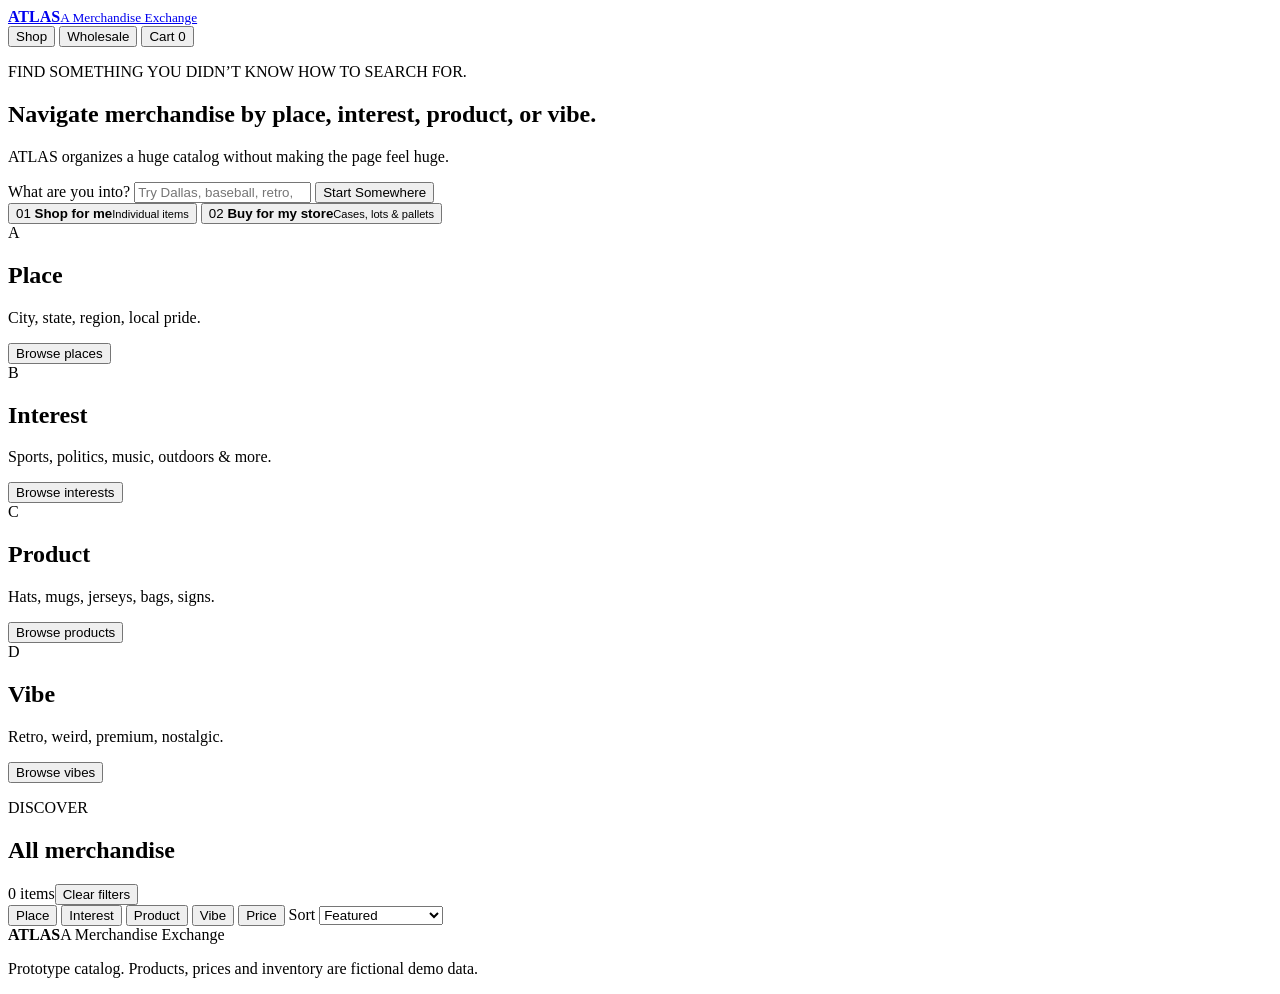
==== index.html @ 77f2f024 "Build ATLAS merchandise exchange prototype" ====
<!doctype html>
<html lang="en">
<head>
  <meta charset="utf-8">
  <meta name="viewport" content="width=device-width, initial-scale=1">
  <meta name="theme-color" content="#f4f0e8">
  <meta name="description" content="ATLAS — A Merchandise Exchange. Discover merchandise by place, interest, product, vibe, and wholesale lot.">
  <title>ATLAS — A Merchandise Exchange</title>
  <link rel="stylesheet" href="styles.css">
  <script src="script.js" defer></script>
</head>
<body>
  <div class="site-shell">
    <header class="topbar">
      <a class="brand" href="#top" aria-label="ATLAS home">
        <span class="brand-mark" aria-hidden="true"><i></i><i></i><i></i></span>
        <span class="brand-copy"><strong>ATLAS</strong><small>A Merchandise Exchange</small></span>
      </a>
      <nav class="topnav" aria-label="Primary">
        <button class="nav-link active" data-view="shop">Shop</button>
        <button class="nav-link" data-view="wholesale">Wholesale</button>
        <button class="cart-button" id="cart-button" aria-label="Open demo cart">Cart <span id="cart-count">0</span></button>
      </nav>
    </header>

    <main id="top">
      <section class="hero">
        <div class="hero-copy">
          <p class="kicker">FIND SOMETHING YOU DIDN’T KNOW HOW TO SEARCH FOR.</p>
          <h1>Navigate merchandise by <span>place</span>, <span>interest</span>, <span>product</span>, or <span>vibe</span>.</h1>
          <p class="hero-note">ATLAS organizes a huge catalog without making the page feel huge.</p>
        </div>
        <div class="hero-art" aria-hidden="true">
          <div class="shape shape-red"></div>
          <div class="shape shape-blue"></div>
          <div class="shape shape-yellow"></div>
          <div class="shape shape-black"></div>
        </div>
      </section>

      <section class="search-panel" aria-label="Search merchandise">
        <label class="search-wrap" for="search-input">
          <span class="search-label">What are you into?</span>
          <input id="search-input" type="search" placeholder="Try Dallas, baseball, retro, mugs, politics, gifts…" autocomplete="off">
        </label>
        <button class="primary-button" id="surprise-button" type="button">Start Somewhere</button>
      </section>

      <section class="mode-strip" aria-label="Shopping mode">
        <button class="mode-card active" data-mode="retail">
          <span class="mode-number">01</span>
          <span><strong>Shop for me</strong><small>Individual items</small></span>
        </button>
        <button class="mode-card" data-mode="wholesale">
          <span class="mode-number">02</span>
          <span><strong>Buy for my store</strong><small>Cases, lots & pallets</small></span>
        </button>
      </section>

      <section class="browse-grid" id="browse-grid">
        <article class="browse-card" data-browse="place">
          <span class="browse-code">A</span>
          <h2>Place</h2>
          <p>City, state, region, local pride.</p>
          <button type="button">Browse places</button>
        </article>
        <article class="browse-card" data-browse="interest">
          <span class="browse-code">B</span>
          <h2>Interest</h2>
          <p>Sports, politics, music, outdoors & more.</p>
          <button type="button">Browse interests</button>
        </article>
        <article class="browse-card" data-browse="product">
          <span class="browse-code">C</span>
          <h2>Product</h2>
          <p>Hats, mugs, jerseys, bags, signs.</p>
          <button type="button">Browse products</button>
        </article>
        <article class="browse-card" data-browse="vibe">
          <span class="browse-code">D</span>
          <h2>Vibe</h2>
          <p>Retro, weird, premium, nostalgic.</p>
          <button type="button">Browse vibes</button>
        </article>
      </section>

      <section class="catalog-section" id="catalog-section">
        <div class="catalog-header">
          <div>
            <p class="kicker" id="catalog-kicker">DISCOVER</p>
            <h2 id="catalog-title">All merchandise</h2>
          </div>
          <div class="catalog-meta"><span id="result-count">0 items</span><button id="clear-filters" type="button">Clear filters</button></div>
        </div>

        <div class="filter-shell">
          <div class="active-filter-row" id="active-filters" aria-live="polite"></div>
          <div class="filter-toolbar">
            <button class="filter-button" data-filter-menu="place">Place</button>
            <button class="filter-button" data-filter-menu="interest">Interest</button>
            <button class="filter-button" data-filter-menu="product">Product</button>
            <button class="filter-button" data-filter-menu="vibe">Vibe</button>
            <button class="filter-button" data-filter-menu="price">Price</button>
            <label class="sort-wrap">Sort
              <select id="sort-select">
                <option value="featured">Featured</option>
                <option value="price-low">Price: low to high</option>
                <option value="price-high">Price: high to low</option>
                <option value="name">Name</option>
              </select>
            </label>
          </div>
          <div class="filter-menu" id="filter-menu" hidden></div>
        </div>

        <div class="product-grid" id="product-grid"></div>
        <div class="empty-state" id="empty-state" hidden>
          <div class="empty-shape" aria-hidden="true"></div>
          <h3>No exact match.</h3>
          <p>Remove a filter or try a broader word.</p>
          <button class="primary-button" id="empty-clear" type="button">Show everything</button>
        </div>
      </section>
    </main>

    <footer class="footer">
      <div><strong>ATLAS</strong><span>A Merchandise Exchange</span></div>
      <p>Prototype catalog. Products, prices and inventory are fictional demo data.</p>
    </footer>
  </div>

  <dialog class="product-dialog" id="product-dialog">
    <button class="dialog-close" id="dialog-close" aria-label="Close">×</button>
    <div id="dialog-content"></div>
  </dialog>

  <dialog class="cart-dialog" id="cart-dialog">
    <button class="dialog-close" id="cart-close" aria-label="Close">×</button>
    <div class="cart-content">
      <p class="kicker">DEMO CART</p>
      <h2>Your selected merchandise</h2>
      <div id="cart-items"></div>
      <div class="cart-total"><span>Total</span><strong id="cart-total">$0.00</strong></div>
      <button class="primary-button full" id="checkout-button" type="button">Prototype checkout</button>
      <p class="fine-print">No real payment is collected in this prototype.</p>
    </div>
  </dialog>
</body>
</html>
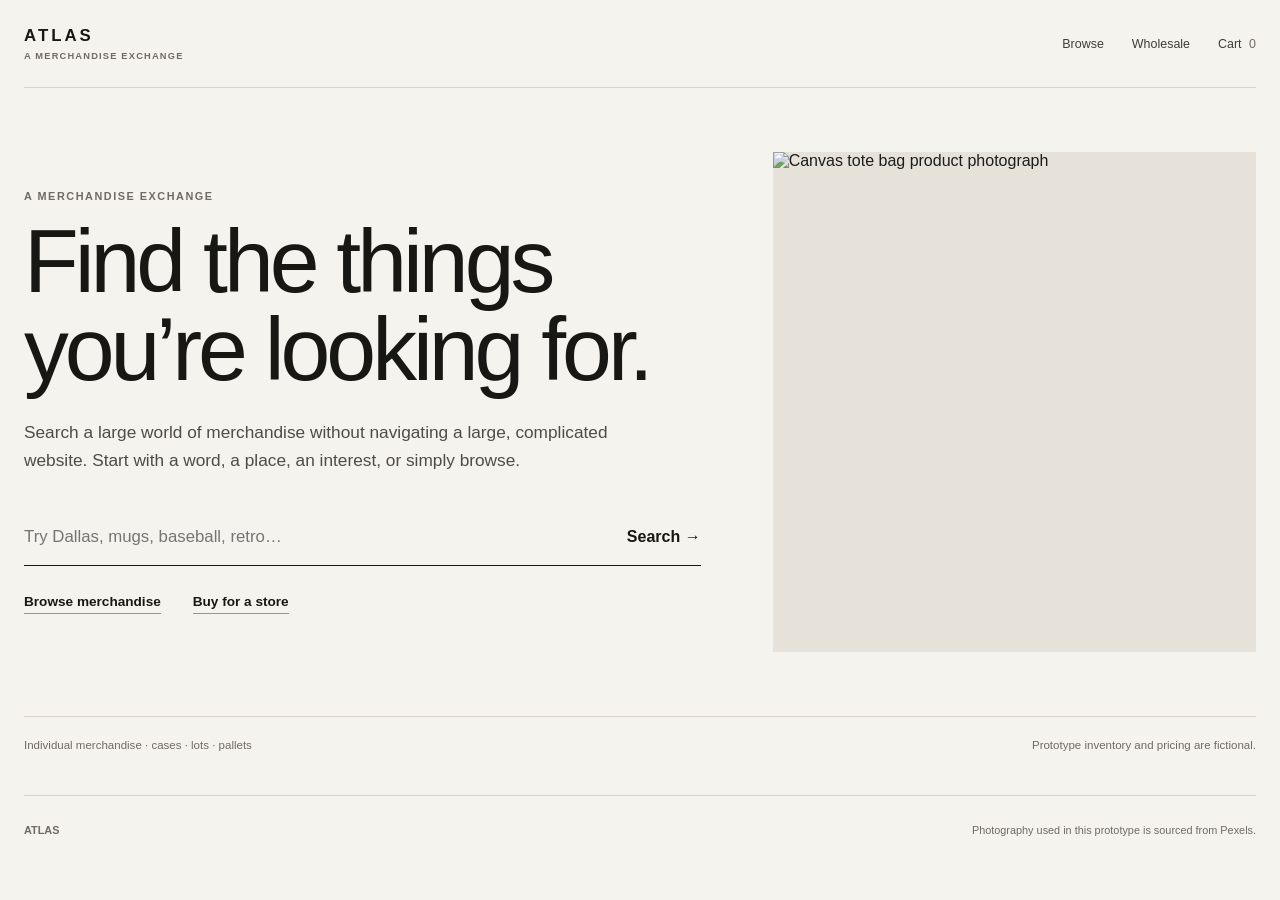
==== commit 77138593: "Redesign ATLAS as refined minimal homepage" ====
--- a/index.html
+++ b/index.html
@@ -3,147 +3,53 @@
 <head>
   <meta charset="utf-8">
   <meta name="viewport" content="width=device-width, initial-scale=1">
-  <meta name="theme-color" content="#f4f0e8">
-  <meta name="description" content="ATLAS — A Merchandise Exchange. Discover merchandise by place, interest, product, vibe, and wholesale lot.">
+  <meta name="theme-color" content="#f5f3ee">
+  <meta name="description" content="ATLAS — A Merchandise Exchange. A simpler way to find merchandise and wholesale inventory.">
   <title>ATLAS — A Merchandise Exchange</title>
-  <link rel="stylesheet" href="styles.css">
-  <script src="script.js" defer></script>
+  <link rel="stylesheet" href="styles-v2.css">
+  <script src="data.js" defer></script>
+  <script src="app-v2.js" defer></script>
 </head>
-<body>
-  <div class="site-shell">
-    <header class="topbar">
-      <a class="brand" href="#top" aria-label="ATLAS home">
-        <span class="brand-mark" aria-hidden="true"><i></i><i></i><i></i></span>
-        <span class="brand-copy"><strong>ATLAS</strong><small>A Merchandise Exchange</small></span>
-      </a>
-      <nav class="topnav" aria-label="Primary">
-        <button class="nav-link active" data-view="shop">Shop</button>
-        <button class="nav-link" data-view="wholesale">Wholesale</button>
-        <button class="cart-button" id="cart-button" aria-label="Open demo cart">Cart <span id="cart-count">0</span></button>
-      </nav>
-    </header>
+<body data-page="home">
+  <header class="site-header">
+    <a class="wordmark" href="index.html">ATLAS <span>A Merchandise Exchange</span></a>
+    <nav class="header-nav" aria-label="Primary">
+      <a href="browse.html">Browse</a>
+      <a href="wholesale.html">Wholesale</a>
+      <button class="cart-link" id="cart-button" type="button">Cart <span id="cart-count">0</span></button>
+    </nav>
+  </header>
 
-    <main id="top">
-      <section class="hero">
-        <div class="hero-copy">
-          <p class="kicker">FIND SOMETHING YOU DIDN’T KNOW HOW TO SEARCH FOR.</p>
-          <h1>Navigate merchandise by <span>place</span>, <span>interest</span>, <span>product</span>, or <span>vibe</span>.</h1>
-          <p class="hero-note">ATLAS organizes a huge catalog without making the page feel huge.</p>
+  <main>
+    <section class="home-hero">
+      <div class="hero-copy">
+        <p class="eyebrow">A Merchandise Exchange</p>
+        <h1>Find the things you’re looking for.</h1>
+        <p>Search a large world of merchandise without navigating a large, complicated website. Start with a word, a place, an interest, or simply browse.</p>
+        <form class="hero-search" id="home-search-form">
+          <input id="home-search" type="search" aria-label="Search ATLAS" placeholder="Try Dallas, mugs, baseball, retro…" autocomplete="off">
+          <button type="submit">Search →</button>
+        </form>
+        <div class="home-actions">
+          <a class="text-link" href="browse.html">Browse merchandise</a>
+          <a class="text-link" href="wholesale.html">Buy for a store</a>
         </div>
-        <div class="hero-art" aria-hidden="true">
-          <div class="shape shape-red"></div>
-          <div class="shape shape-blue"></div>
-          <div class="shape shape-yellow"></div>
-          <div class="shape shape-black"></div>
-        </div>
-      </section>
+      </div>
+      <div class="hero-photo">
+        <img src="https://images.pexels.com/photos/9869067/pexels-photo-9869067.jpeg?auto=compress&dpr=1&h=900&w=900" alt="Canvas tote bag product photograph">
+      </div>
+    </section>
 
-      <section class="search-panel" aria-label="Search merchandise">
-        <label class="search-wrap" for="search-input">
-          <span class="search-label">What are you into?</span>
-          <input id="search-input" type="search" placeholder="Try Dallas, baseball, retro, mugs, politics, gifts…" autocomplete="off">
-        </label>
-        <button class="primary-button" id="surprise-button" type="button">Start Somewhere</button>
-      </section>
+    <div class="home-footnote">
+      <span>Individual merchandise · cases · lots · pallets</span>
+      <span>Prototype inventory and pricing are fictional.</span>
+    </div>
+  </main>
 
-      <section class="mode-strip" aria-label="Shopping mode">
-        <button class="mode-card active" data-mode="retail">
-          <span class="mode-number">01</span>
-          <span><strong>Shop for me</strong><small>Individual items</small></span>
-        </button>
-        <button class="mode-card" data-mode="wholesale">
-          <span class="mode-number">02</span>
-          <span><strong>Buy for my store</strong><small>Cases, lots & pallets</small></span>
-        </button>
-      </section>
-
-      <section class="browse-grid" id="browse-grid">
-        <article class="browse-card" data-browse="place">
-          <span class="browse-code">A</span>
-          <h2>Place</h2>
-          <p>City, state, region, local pride.</p>
-          <button type="button">Browse places</button>
-        </article>
-        <article class="browse-card" data-browse="interest">
-          <span class="browse-code">B</span>
-          <h2>Interest</h2>
-          <p>Sports, politics, music, outdoors & more.</p>
-          <button type="button">Browse interests</button>
-        </article>
-        <article class="browse-card" data-browse="product">
-          <span class="browse-code">C</span>
-          <h2>Product</h2>
-          <p>Hats, mugs, jerseys, bags, signs.</p>
-          <button type="button">Browse products</button>
-        </article>
-        <article class="browse-card" data-browse="vibe">
-          <span class="browse-code">D</span>
-          <h2>Vibe</h2>
-          <p>Retro, weird, premium, nostalgic.</p>
-          <button type="button">Browse vibes</button>
-        </article>
-      </section>
-
-      <section class="catalog-section" id="catalog-section">
-        <div class="catalog-header">
-          <div>
-            <p class="kicker" id="catalog-kicker">DISCOVER</p>
-            <h2 id="catalog-title">All merchandise</h2>
-          </div>
-          <div class="catalog-meta"><span id="result-count">0 items</span><button id="clear-filters" type="button">Clear filters</button></div>
-        </div>
-
-        <div class="filter-shell">
-          <div class="active-filter-row" id="active-filters" aria-live="polite"></div>
-          <div class="filter-toolbar">
-            <button class="filter-button" data-filter-menu="place">Place</button>
-            <button class="filter-button" data-filter-menu="interest">Interest</button>
-            <button class="filter-button" data-filter-menu="product">Product</button>
-            <button class="filter-button" data-filter-menu="vibe">Vibe</button>
-            <button class="filter-button" data-filter-menu="price">Price</button>
-            <label class="sort-wrap">Sort
-              <select id="sort-select">
-                <option value="featured">Featured</option>
-                <option value="price-low">Price: low to high</option>
-                <option value="price-high">Price: high to low</option>
-                <option value="name">Name</option>
-              </select>
-            </label>
-          </div>
-          <div class="filter-menu" id="filter-menu" hidden></div>
-        </div>
-
-        <div class="product-grid" id="product-grid"></div>
-        <div class="empty-state" id="empty-state" hidden>
-          <div class="empty-shape" aria-hidden="true"></div>
-          <h3>No exact match.</h3>
-          <p>Remove a filter or try a broader word.</p>
-          <button class="primary-button" id="empty-clear" type="button">Show everything</button>
-        </div>
-      </section>
-    </main>
-
-    <footer class="footer">
-      <div><strong>ATLAS</strong><span>A Merchandise Exchange</span></div>
-      <p>Prototype catalog. Products, prices and inventory are fictional demo data.</p>
-    </footer>
-  </div>
-
-  <dialog class="product-dialog" id="product-dialog">
-    <button class="dialog-close" id="dialog-close" aria-label="Close">×</button>
-    <div id="dialog-content"></div>
-  </dialog>
+  <footer class="site-footer"><strong>ATLAS</strong><span>Photography used in this prototype is sourced from Pexels.</span></footer>
 
   <dialog class="cart-dialog" id="cart-dialog">
-    <button class="dialog-close" id="cart-close" aria-label="Close">×</button>
-    <div class="cart-content">
-      <p class="kicker">DEMO CART</p>
-      <h2>Your selected merchandise</h2>
-      <div id="cart-items"></div>
-      <div class="cart-total"><span>Total</span><strong id="cart-total">$0.00</strong></div>
-      <button class="primary-button full" id="checkout-button" type="button">Prototype checkout</button>
-      <p class="fine-print">No real payment is collected in this prototype.</p>
-    </div>
+    <div class="dialog-inner"><div class="dialog-head"><h2>Your demo cart</h2><button class="dialog-close" id="cart-close" type="button">Close</button></div><div id="cart-items"></div><div class="cart-total"><span>Total</span><strong id="cart-total">$0.00</strong></div><button class="button dark wide" id="checkout-button" type="button">Prototype checkout</button></div>
   </dialog>
 </body>
-</html>+</html>
--- a/styles-v2.css
+++ b/styles-v2.css
@@ -0,0 +1,108 @@
+:root{
+  --paper:#f5f3ee;
+  --surface:#fbfaf7;
+  --ink:#171714;
+  --muted:#6e6b64;
+  --line:#d8d4cb;
+  --accent:#6f7565;
+  --accent-soft:#e4e6df;
+  --max:1240px;
+  font-family:"Helvetica Neue",Helvetica,Arial,sans-serif;
+  color:var(--ink);
+  background:var(--paper);
+  font-synthesis:none;
+}
+*{box-sizing:border-box}
+html{scroll-behavior:smooth}
+body{margin:0;background:var(--paper);color:var(--ink);min-height:100vh}
+a{color:inherit}
+button,input,select{font:inherit;color:inherit}
+button{cursor:pointer}
+img{max-width:100%}
+:focus-visible{outline:2px solid var(--accent);outline-offset:3px}
+.site-header{width:min(calc(100% - 48px),var(--max));height:88px;margin:0 auto;display:flex;align-items:center;justify-content:space-between;border-bottom:1px solid var(--line)}
+.wordmark{text-decoration:none;font-size:1.05rem;font-weight:800;letter-spacing:.18em;white-space:nowrap}
+.wordmark span{display:block;margin-top:5px;font-size:.58rem;font-weight:600;letter-spacing:.13em;text-transform:uppercase;color:var(--muted)}
+.header-nav{display:flex;align-items:center;gap:28px}
+.header-nav a,.cart-link{font-size:.78rem;text-decoration:none;border:0;background:transparent;padding:8px 0;color:#3e3d39}
+.header-nav a[aria-current="page"]{color:var(--ink);border-bottom:1px solid var(--ink)}
+.cart-link span{margin-left:4px;color:var(--muted)}
+main{width:min(calc(100% - 48px),var(--max));margin:0 auto}
+.eyebrow{margin:0 0 16px;font-size:.68rem;letter-spacing:.14em;text-transform:uppercase;font-weight:700;color:var(--muted)}
+.home-hero{min-height:570px;display:grid;grid-template-columns:1.05fr .75fr;gap:72px;align-items:center;padding:64px 0}
+.hero-copy h1,.page-intro h1,.results-heading h1,.product-copy h1,.wholesale-hero h1{margin:0;letter-spacing:-.045em;font-weight:500;line-height:.98}
+.hero-copy h1{font-size:clamp(3.3rem,7vw,6.7rem);max-width:760px}
+.hero-copy>p:not(.eyebrow){max-width:610px;margin:24px 0 0;font-size:1.08rem;line-height:1.65;color:#4e4c46}
+.hero-search{display:flex;align-items:center;margin-top:34px;border-bottom:1px solid var(--ink);max-width:690px}
+.hero-search input{flex:1;border:0;background:transparent;outline:0;padding:18px 0;font-size:1.05rem}
+.hero-search button{border:0;background:transparent;padding:18px 0 18px 20px;font-weight:600}
+.hero-photo{height:500px;overflow:hidden;background:#e6e2da}
+.hero-photo img{width:100%;height:100%;object-fit:cover;filter:saturate(.62) contrast(.95)}
+.home-actions{display:flex;gap:32px;align-items:center;margin-top:28px;flex-wrap:wrap}
+.text-link{text-decoration:none;font-size:.85rem;font-weight:600;border-bottom:1px solid #99958c;padding-bottom:4px}
+.text-link:hover{border-color:var(--ink)}
+.home-footnote{border-top:1px solid var(--line);padding:22px 0 44px;color:var(--muted);font-size:.72rem;display:flex;justify-content:space-between;gap:30px}
+.page-intro{padding:82px 0 52px;border-bottom:1px solid var(--line)}
+.page-intro.narrow{max-width:780px}
+.page-intro h1{font-size:clamp(2.8rem,6vw,5.2rem)}
+.page-intro>p:not(.eyebrow){max-width:650px;margin:20px 0 0;line-height:1.65;color:#56534d}
+.choice-list{max-width:900px;padding:16px 0 90px}
+.choice-row{display:grid;grid-template-columns:58px 1fr auto;align-items:center;gap:20px;text-decoration:none;padding:28px 0;border-bottom:1px solid var(--line)}
+.choice-row>span{font-size:.7rem;color:var(--muted)}
+.choice-row strong{display:block;font-size:1.35rem;font-weight:500}
+.choice-row small{display:block;margin-top:7px;color:var(--muted);line-height:1.45}
+.choice-row b{font-size:1.25rem;font-weight:400;transition:transform .15s}
+.choice-row:hover b{transform:translateX(5px)}
+.results-top{padding:60px 0 30px;border-bottom:1px solid var(--line)}
+.results-heading{display:flex;justify-content:space-between;gap:30px;align-items:flex-end}
+.results-heading h1{font-size:clamp(2.4rem,5vw,4.5rem)}
+.results-heading p{margin:12px 0 0;color:var(--muted)}
+.results-actions{display:flex;gap:18px;align-items:center}
+.minimal-button{border:1px solid var(--line);background:transparent;padding:11px 15px;font-size:.76rem}
+.results-search{display:flex;max-width:660px;margin-top:30px;border-bottom:1px solid var(--ink)}
+.results-search input{flex:1;border:0;background:transparent;outline:0;padding:13px 0}
+.results-search button{border:0;background:transparent;padding:13px 0 13px 20px}
+.selection-screen{max-width:840px;padding:48px 0 90px}
+.selection-screen h2{margin:0 0 14px;font-size:1.4rem;font-weight:500}
+.selection-options{display:grid;grid-template-columns:1fr 1fr;gap:0 38px}
+.selection-option{display:flex;justify-content:space-between;gap:20px;text-decoration:none;padding:19px 0;border-bottom:1px solid var(--line);font-size:.95rem}
+.selection-option span:last-child{color:var(--muted)}
+.product-grid{display:grid;grid-template-columns:repeat(4,minmax(0,1fr));gap:34px 20px;padding:38px 0 90px}
+.product-card{min-width:0}
+.product-photo{display:block;aspect-ratio:4/5;overflow:hidden;background:#e8e5de;text-decoration:none}
+.product-photo img{width:100%;height:100%;object-fit:cover;transition:transform .3s ease;filter:saturate(.72)}
+.product-card:hover .product-photo img{transform:scale(1.018)}
+.product-info{padding:13px 0 0}
+.product-meta{font-size:.66rem;text-transform:uppercase;letter-spacing:.08em;color:var(--muted)}
+.product-name{display:block;margin-top:6px;text-decoration:none;font-size:.94rem;line-height:1.32}
+.product-price{margin-top:7px;font-size:.9rem;font-weight:600}
+.product-price small{display:block;margin-top:4px;color:var(--muted);font-weight:400;font-size:.72rem}
+.empty-state{padding:80px 0;color:var(--muted)}
+.filter-dialog,.cart-dialog{width:min(520px,calc(100% - 28px));border:0;padding:0;background:var(--surface);box-shadow:0 18px 55px rgba(0,0,0,.18)}
+dialog::backdrop{background:rgba(20,20,18,.42)}
+.dialog-inner{padding:34px}
+.dialog-head{display:flex;align-items:center;justify-content:space-between;gap:20px;margin-bottom:28px}
+.dialog-head h2{margin:0;font-size:1.55rem;font-weight:500}
+.dialog-close{border:0;background:transparent;color:var(--muted);padding:4px}
+.filter-fields{display:grid;gap:18px}
+.filter-field label{display:block;margin-bottom:7px;font-size:.7rem;text-transform:uppercase;letter-spacing:.08em;color:var(--muted)}
+.filter-field select{width:100%;border:1px solid var(--line);background:var(--surface);padding:12px}
+.dialog-actions{display:flex;gap:12px;margin-top:26px}
+.button{display:inline-flex;align-items:center;justify-content:center;text-decoration:none;border:1px solid var(--ink);padding:13px 18px;font-size:.78rem;font-weight:600}
+.button.dark{background:var(--ink);color:white}.button.light{background:transparent}.button.wide{width:100%}
+.wholesale-hero{padding:82px 0 56px;display:grid;grid-template-columns:1fr .65fr;gap:70px;border-bottom:1px solid var(--line)}
+.wholesale-hero h1{font-size:clamp(3rem,6vw,5.5rem)}
+.wholesale-hero p{max-width:600px;line-height:1.65;color:#55524d;margin:22px 0 0}
+.wholesale-note{align-self:end;border-left:1px solid var(--line);padding-left:28px;color:var(--muted);font-size:.83rem;line-height:1.55}
+.wholesale-controls{display:flex;justify-content:space-between;gap:24px;align-items:center;padding:24px 0;border-bottom:1px solid var(--line)}
+.wholesale-controls form{display:flex;min-width:min(100%,520px);border-bottom:1px solid var(--ink)}
+.wholesale-controls input{flex:1;border:0;background:transparent;outline:0;padding:11px 0}.wholesale-controls button{border:0;background:transparent;padding:11px 0 11px 18px}
+.product-page{display:grid;grid-template-columns:1fr .8fr;gap:70px;padding:58px 0 90px}
+.product-main-photo{min-height:620px;background:#e8e5de}.product-main-photo img{width:100%;height:100%;min-height:620px;object-fit:cover;filter:saturate(.72)}
+.product-copy{padding-top:42px}.product-copy h1{font-size:clamp(2.5rem,5vw,4.5rem)}
+.product-copy .price{font-size:1.25rem;margin:20px 0 0}.product-copy .description{margin:26px 0;line-height:1.65;color:#55524d;max-width:560px}
+.product-details{border-top:1px solid var(--line);margin:26px 0}.detail-row{display:flex;justify-content:space-between;gap:20px;padding:13px 0;border-bottom:1px solid var(--line);font-size:.78rem}.detail-row span:first-child{color:var(--muted)}
+.cart-line{display:grid;grid-template-columns:1fr auto;gap:16px;padding:14px 0;border-bottom:1px solid var(--line)}.cart-line small{display:block;color:var(--muted);margin-top:4px}.cart-line button{border:0;background:transparent;padding:4px 0 0;text-decoration:underline;color:var(--muted);font-size:.7rem}.cart-total{display:flex;justify-content:space-between;padding:20px 0;font-weight:600}
+.site-footer{width:min(calc(100% - 48px),var(--max));margin:0 auto;border-top:1px solid var(--line);padding:28px 0 42px;color:var(--muted);font-size:.68rem;display:flex;justify-content:space-between;gap:30px}
+@media(max-width:980px){.home-hero{grid-template-columns:1fr;gap:35px;padding-top:50px}.hero-photo{height:360px;order:-1}.product-grid{grid-template-columns:repeat(3,1fr)}.wholesale-hero{grid-template-columns:1fr}.wholesale-note{border-left:0;border-top:1px solid var(--line);padding:22px 0 0}.product-page{grid-template-columns:1fr}.product-main-photo,.product-main-photo img{min-height:480px}}
+@media(max-width:700px){.site-header,main,.site-footer{width:min(calc(100% - 28px),var(--max))}.site-header{height:76px}.wordmark span{display:none}.header-nav{gap:16px}.header-nav a{font-size:.72rem}.home-hero{min-height:0;padding:35px 0}.hero-photo{height:260px}.hero-copy h1{font-size:3.2rem}.home-actions{gap:20px}.home-footnote{display:block}.home-footnote span{display:block;margin-top:8px}.page-intro{padding:55px 0 36px}.choice-row{grid-template-columns:35px 1fr auto}.choice-row small{font-size:.78rem}.results-heading{display:block}.results-actions{margin-top:20px}.selection-options{grid-template-columns:1fr}.product-grid{grid-template-columns:repeat(2,1fr);gap:28px 12px}.product-info{padding-top:10px}.wholesale-controls{display:block}.wholesale-controls form{margin-bottom:15px}.product-page{gap:28px;padding-top:28px}.product-main-photo,.product-main-photo img{min-height:380px}.product-copy{padding-top:0}.site-footer{display:block}.site-footer span{display:block;margin-top:8px}}
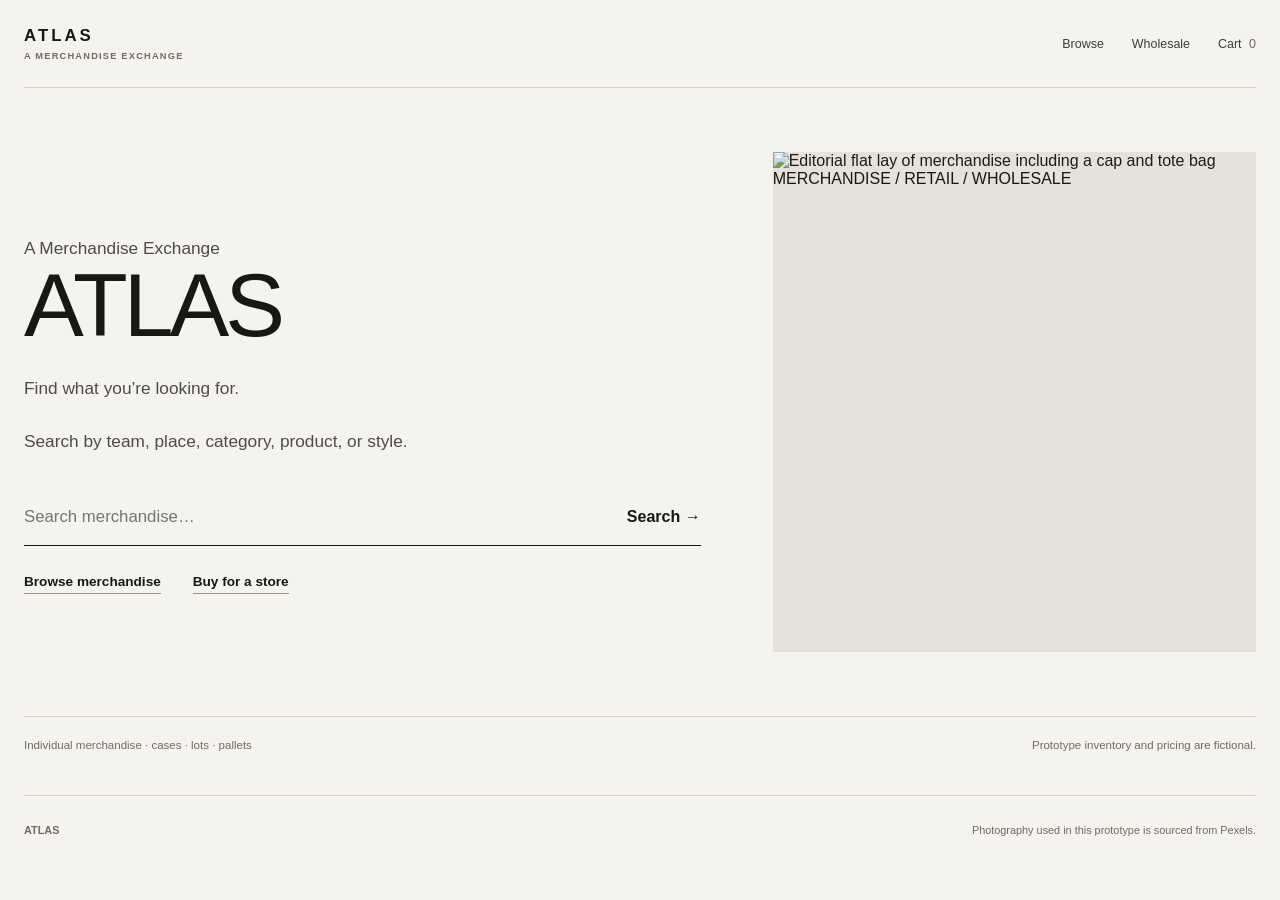
==== commit 9ec75a7c: "Refine ATLAS landing hero" ====
--- a/index.html
+++ b/index.html
@@ -7,6 +7,7 @@
   <meta name="description" content="ATLAS — A Merchandise Exchange. A simpler way to find merchandise and wholesale inventory.">
   <title>ATLAS — A Merchandise Exchange</title>
   <link rel="stylesheet" href="styles-v2.css">
+  <link rel="stylesheet" href="landing.css">
   <script src="data.js" defer></script>
   <script src="app-v2.js" defer></script>
 </head>
@@ -21,22 +22,27 @@
   </header>
 
   <main>
-    <section class="home-hero">
-      <div class="hero-copy">
-        <p class="eyebrow">A Merchandise Exchange</p>
-        <h1>Find the things you’re looking for.</h1>
-        <p>Search a large world of merchandise without navigating a large, complicated website. Start with a word, a place, an interest, or simply browse.</p>
-        <form class="hero-search" id="home-search-form">
-          <input id="home-search" type="search" aria-label="Search ATLAS" placeholder="Try Dallas, mugs, baseball, retro…" autocomplete="off">
-          <button type="submit">Search →</button>
+    <section class="home-hero home-hero-refined">
+      <div class="hero-copy hero-copy-refined">
+        <p class="hero-kicker">A Merchandise Exchange</p>
+        <h1 class="atlas-display" aria-label="ATLAS">ATLAS</h1>
+        <p class="hero-statement">Find what you’re looking for.</p>
+        <p class="hero-support">Search by team, place, category, product, or style.</p>
+
+        <form class="hero-search hero-search-refined" id="home-search-form">
+          <input id="home-search" type="search" aria-label="Search ATLAS" placeholder="Search merchandise…" autocomplete="off">
+          <button type="submit" aria-label="Search">Search →</button>
         </form>
-        <div class="home-actions">
+
+        <div class="home-actions home-actions-refined">
           <a class="text-link" href="browse.html">Browse merchandise</a>
           <a class="text-link" href="wholesale.html">Buy for a store</a>
         </div>
       </div>
-      <div class="hero-photo">
-        <img src="https://images.pexels.com/photos/9869067/pexels-photo-9869067.jpeg?auto=compress&dpr=1&h=900&w=900" alt="Canvas tote bag product photograph">
+
+      <div class="hero-photo hero-photo-refined">
+        <img src="https://images.pexels.com/photos/33516464/pexels-photo-33516464/free-photo-of-flat-lay-of-fashion-and-lifestyle-items-with-cap.jpeg?auto=compress&dpr=1&h=1100&w=1100" alt="Editorial flat lay of merchandise including a cap and tote bag">
+        <span class="hero-photo-label">MERCHANDISE / RETAIL / WHOLESALE</span>
       </div>
     </section>
 
